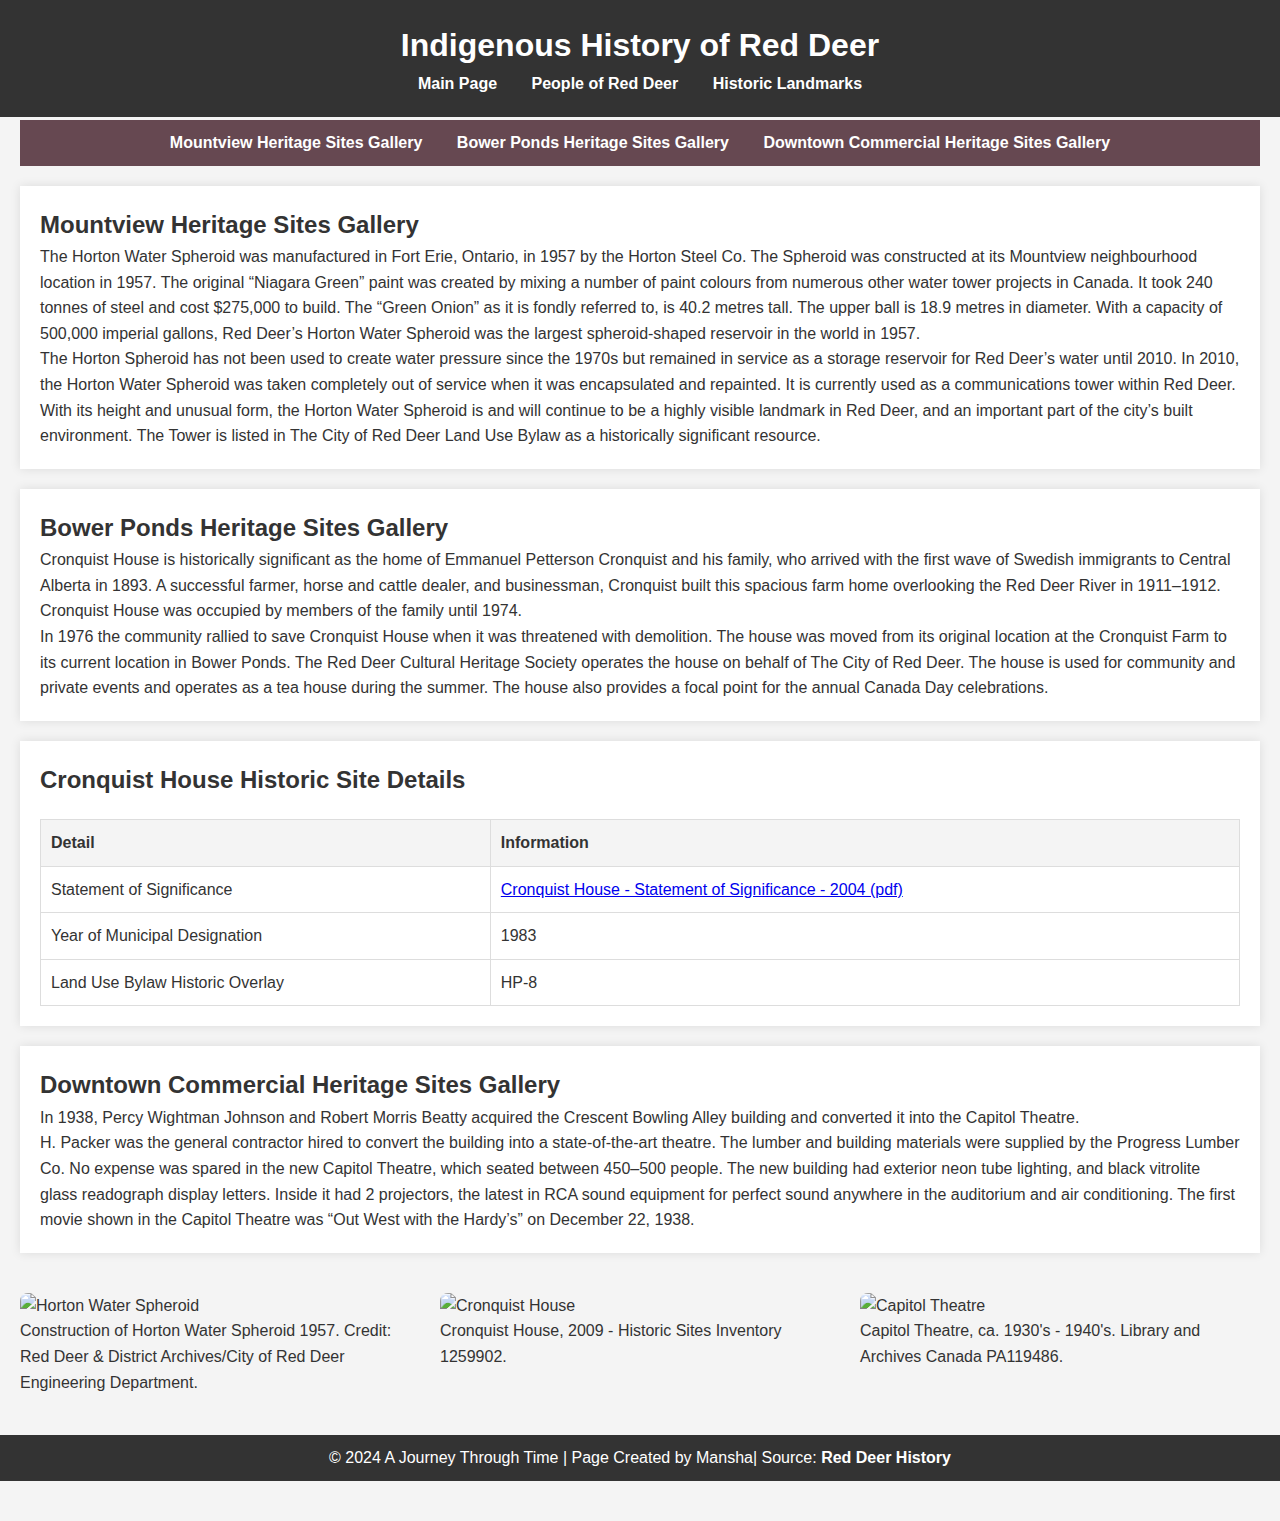
==== indigenous-history.html @ c9fd9f5e "Add files via upload" ====
<!DOCTYPE html>
<html lang="en">
<head>
    <meta charset="UTF-8">
    <meta name="viewport" content="width=device-width, initial-scale=1.0">
    <title>Indigenous History of Red Deer</title>
    <link rel="stylesheet" href="styles1.css">
</head>
<body>
    <header>
        <h1>Indigenous History of Red Deer</h1>
        <nav>
            <ul>
                <li><a href="index.html">Main Page</a></li>
                <li><a href="people-of-reddeer.html">People of Red Deer</a></li>
                <li><a href="historic-landmarks.html">Historic Landmarks</a></li>
             </ul>
        </nav>
    </header>

    <main>
        <nav class="subnav">
            <ul>
                <li><a href="#mountview-heritage-sites-gallery">Mountview Heritage Sites Gallery</a></li>
                <li><a href="#bower-ponds-heritage-sites-gallery">Bower Ponds Heritage Sites Gallery</a></li>
                <li><a href="#downtown-commercial-heritage-sites-gallery">Downtown Commercial Heritage Sites Gallery</a></li>
            </ul>
        </nav>

        <section id="mountview-heritage-sites-gallery">
            <h2>Mountview Heritage Sites Gallery</h2>
            <p>The Horton Water Spheroid was manufactured in Fort Erie, Ontario, in 1957 by the Horton Steel Co. The Spheroid was constructed at its Mountview neighbourhood location in 1957. The original “Niagara Green” paint was created by mixing a number of paint colours from numerous other water tower projects in Canada. It took 240 tonnes of steel and cost $275,000 to build. The “Green Onion” as it is fondly referred to, is 40.2 metres tall. The upper ball is 18.9 metres in diameter. With a capacity of 500,000 imperial gallons, Red Deer’s Horton Water Spheroid was the largest spheroid-shaped reservoir in the world in 1957.</p>

            <p>The Horton Spheroid has not been used to create water pressure since the 1970s but remained in service as a storage reservoir for Red Deer’s water until 2010. In 2010, the Horton Water Spheroid was taken completely out of service when it was encapsulated and repainted. It is currently used as a communications tower within Red Deer. With its height and unusual form, the Horton Water Spheroid is and will continue to be a highly visible landmark in Red Deer, and an important part of the city’s built environment. The Tower is listed in The City of Red Deer Land Use Bylaw as a historically significant resource.</p>
        </section>
        
        <section id="bower-ponds-heritage-sites-gallery">
            <h2>Bower Ponds Heritage Sites Gallery</h2>
            <p>Cronquist House is historically significant as the home of Emmanuel Petterson Cronquist and his family, who arrived with the first wave of Swedish immigrants to Central Alberta in 1893. A successful farmer, horse and cattle dealer, and businessman, Cronquist built this spacious farm home overlooking the Red Deer River in 1911–1912. Cronquist House was occupied by members of the family until 1974.</p>

            <p>In 1976 the community rallied to save Cronquist House when it was threatened with demolition. The house was moved from its original location at the Cronquist Farm to its current location in Bower Ponds. The Red Deer Cultural Heritage Society operates the house on behalf of The City of Red Deer. The house is used for community and private events and operates as a tea house during the summer. The house also provides a focal point for the annual Canada Day celebrations.</p>
        </section>

        <section>
            <h2>Cronquist House Historic Site Details</h2>
            <table>
                <tr>
                    <th>Detail</th>
                    <th>Information</th>
                </tr>
                <tr>
                    <td>Statement of Significance</td>
                    <td><a href="https://www.reddeer.ca/media/reddeerca/about-red-deer/history/heritage/heritage-sites/bower-ponds/Cronquist-House---Statement-of-Significance---1-Apr-2004.pdf" target="_blank">Cronquist House - Statement of Significance - 2004 (pdf)</a></td>
                </tr>
                <tr>
                    <td>Year of Municipal Designation</td>
                    <td>1983</td>
                </tr>
                <tr>
                    <td>Land Use Bylaw Historic Overlay</td>
                    <td>HP-8</td>
                </tr>
            </table>
        </section>

        <section id="downtown-commercial-heritage-sites-gallery">
            <h2>Downtown Commercial Heritage Sites Gallery</h2>
            <p>In 1938, Percy Wightman Johnson and Robert Morris Beatty acquired the Crescent Bowling Alley building and converted it into the Capitol Theatre.</p>

            <p>H. Packer was the general contractor hired to convert the building into a state-of-the-art theatre. The lumber and building materials were supplied by the Progress Lumber Co. No expense was spared in the new Capitol Theatre, which seated between 450–500 people. The new building had exterior neon tube lighting, and black vitrolite glass readograph display letters. Inside it had 2 projectors, the latest in RCA sound equipment for perfect sound anywhere in the auditorium and air conditioning. The first movie shown in the Capitol Theatre was “Out West with the Hardy’s” on December 22, 1938.</p>
        </section>

        <div class="image-gallery">
            <div class="image-box">
                <img src="images/horton-water-spheroid.jpg" alt="Horton Water Spheroid">
                <p>Construction of Horton Water Spheroid 1957. Credit: Red Deer & District Archives/City of Red Deer Engineering Department.</p>
            </div>
            <div class="image-box">
                <img src="images/cronquist-house.jpg" alt="Cronquist House">
                <p>Cronquist House, 2009 - Historic Sites Inventory 1259902.</p>
            </div>
            <div class="image-box">
                <img src="images/capitol-theatre.jpg" alt="Capitol Theatre">
                <p>Capitol Theatre, ca. 1930's - 1940's. Library and Archives Canada PA119486.</p>
            </div>
        </div>    
    </main>

    <footer>
    <p>&copy; 2024 A Journey Through Time | Page Created by Mansha| Source: <a href="https://www.reddeer.ca/about-red-deer/history" target="_blank">Red Deer History</a></p>
</footer>

</body>
</html>
---- styles1.css ----
* {
    margin: 0;
    padding: 0;
    box-sizing: border-box;
}


body {
    font-family: Arial, sans-serif;
    line-height: 1.6;
    color: #333;
    background-color: #f4f4f4;
    padding-top: 60px; 
    padding-bottom: 40px; 
}

/* Sticky Header */
header {
    background-color: #333;
    color: #fff;
    padding: 20px;
    position: fixed;
    top: 0;
    width: 100%;
    z-index: 1000; 
}

header h1 {
    text-align: center;
    font-size: 2em;
}

main {
    margin: 20px auto;
    max-width: max-content;
    padding: 20px;
}
/* Navigation */
nav ul {
    list-style-type: none;
    padding: 0;
    text-align: center;
}

nav ul li {
    display: inline;
    margin: 0 15px;
}

nav ul li a {
    color: #fff;
    text-decoration: none;
    font-weight: bold;
}

nav ul li a:hover {
    text-decoration: underline;
}


.subnav {
    background-color: #664851; 
    color: white;
    padding: 10px 0;
    text-align: center;
    margin-top: 20px; 
}


/* Section Styles */
section {
    padding: 20px;
    margin: 20px 0;
    background-color: #fff;
    box-shadow: 0 0 10px rgba(0, 0, 0, 0.1);
}

/* Table Styles */
table {
    width: 100%;
    border-collapse: collapse;
    margin-top: 20px;
}

table th, table td {
    padding: 10px;
    text-align: left;
    border: 1px solid #ddd;
}

table th {
    background-color: #f4f4f4;
}

/* Gallery Styles */
.image-gallery {
    display: grid;
    grid-template-columns: repeat(3, 1fr);
    gap: 20px;
    margin-top: 40px;
}

.image-box img {
    width: 100%;
    height: 400px;
    border-radius: 8px;
}

/* Footer Styles */
footer {
    background-color: #333;
    color: #fff;
    text-align: center;
    padding: 10px;
    position: relative;
    bottom: 0;
    width: 100%;
}

footer a {
    color: #fff;
    text-decoration: none;
    font-weight: bold;
}



/* Media Queries for Responsiveness */
@media (max-width: 768px) {
    header h1 {
        font-size: 1.5em;
    }

    nav ul li {
        display: block;
        margin: 10px 0;
    }

    

    .image-gallery {
        grid-template-columns: 1fr;
    }

    footer p {
        font-size: 0.9em;
    }
}

@media (max-width: 480px) {
    footer p {
        font-size: 0.8em;
    }
}
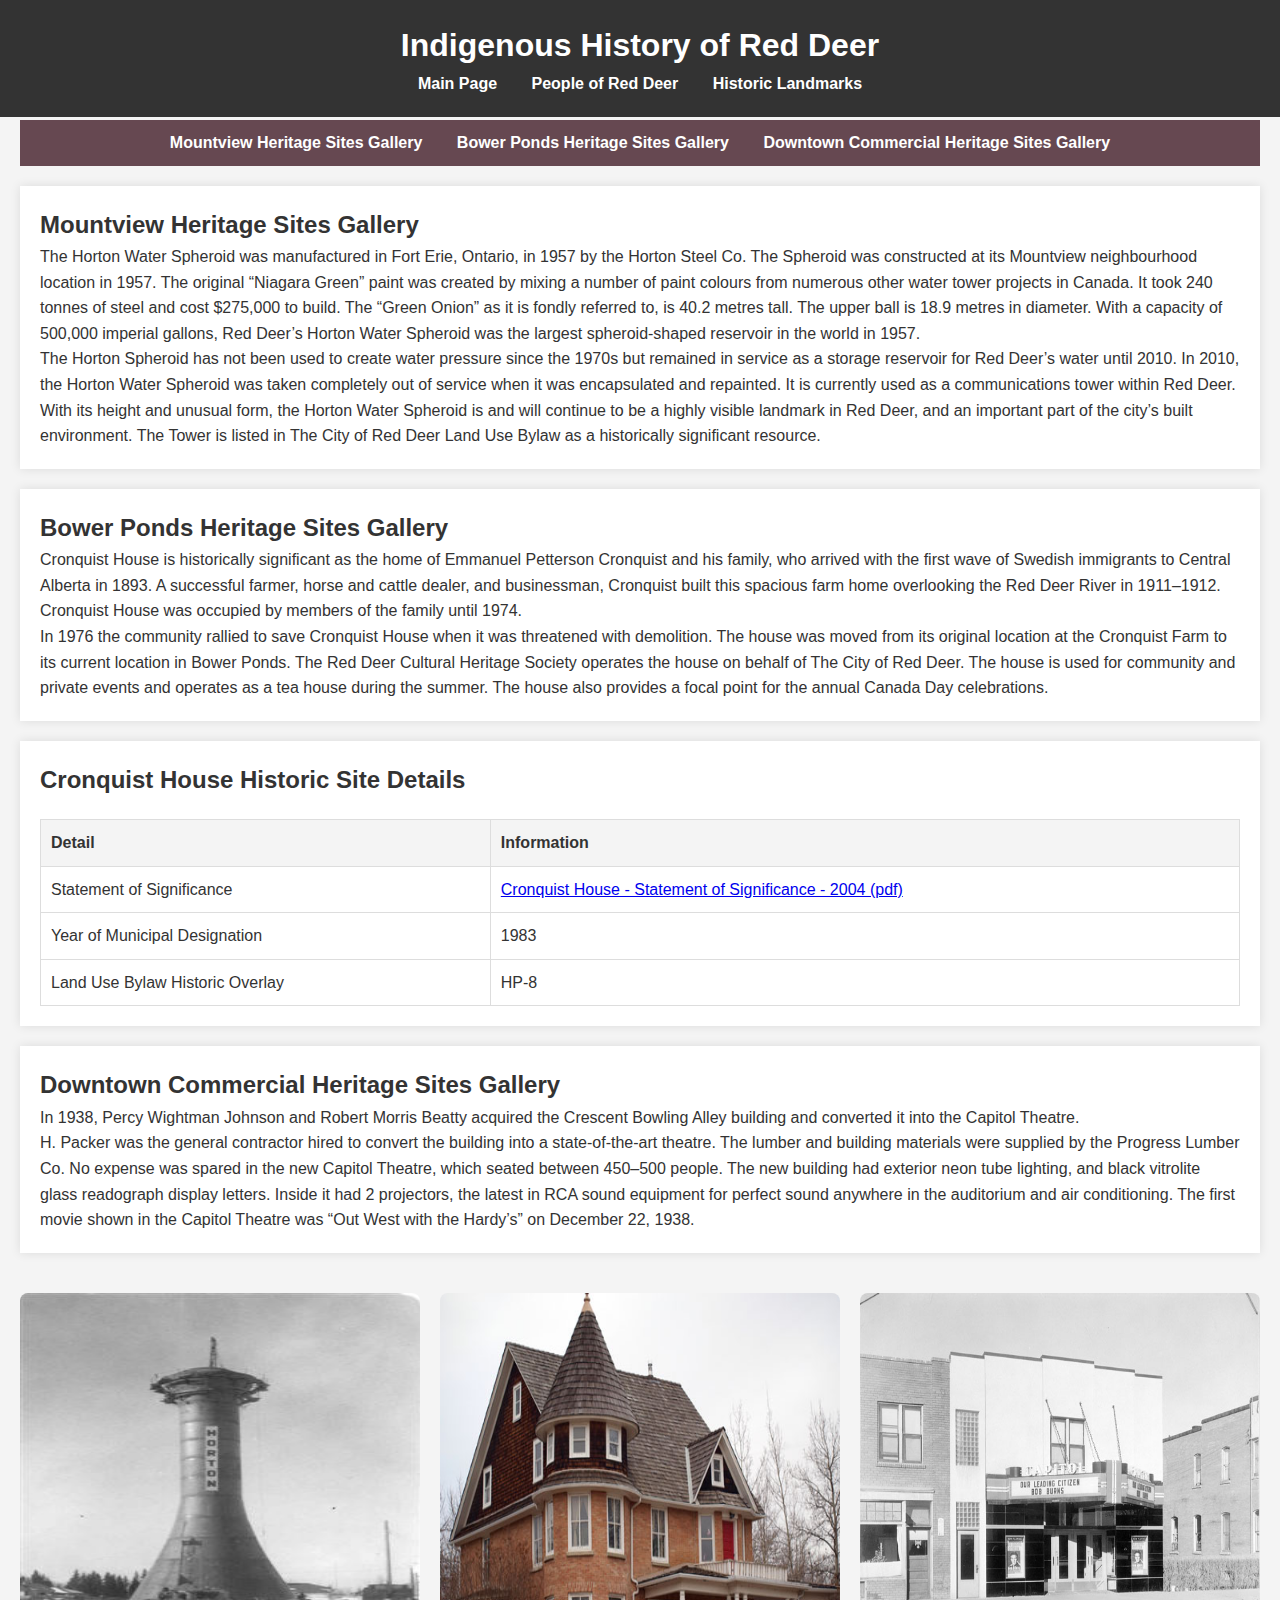
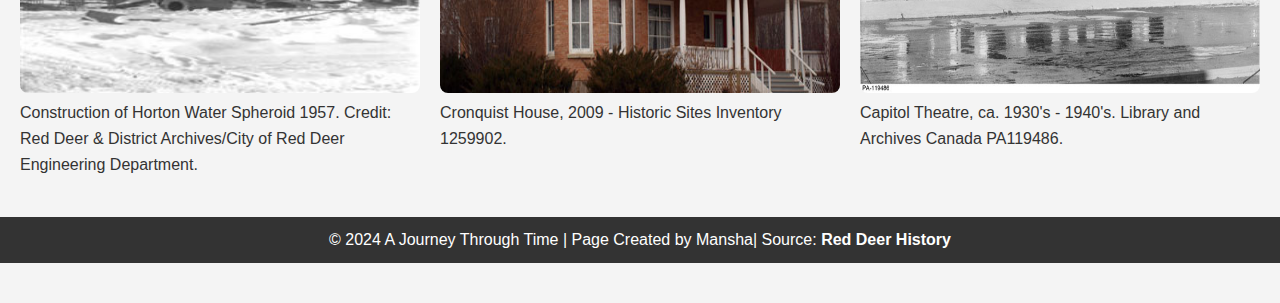
==== commit 972d516d: "Update indigenous-history.html" ====
--- a/indigenous-history.html
+++ b/indigenous-history.html
@@ -72,15 +72,15 @@
 
         <div class="image-gallery">
             <div class="image-box">
-                <img src="images/horton-water-spheroid.jpg" alt="Horton Water Spheroid">
+                <img src="images/Horton-Water-Spheroid.jpg" alt="Horton Water Spheroid">
                 <p>Construction of Horton Water Spheroid 1957. Credit: Red Deer & District Archives/City of Red Deer Engineering Department.</p>
             </div>
             <div class="image-box">
-                <img src="images/cronquist-house.jpg" alt="Cronquist House">
+                <img src="images/Cronquist-House.jpg" alt="Cronquist House">
                 <p>Cronquist House, 2009 - Historic Sites Inventory 1259902.</p>
             </div>
             <div class="image-box">
-                <img src="images/capitol-theatre.jpg" alt="Capitol Theatre">
+                <img src="images/Capitol-Theatre.jpg" alt="Capitol Theatre">
                 <p>Capitol Theatre, ca. 1930's - 1940's. Library and Archives Canada PA119486.</p>
             </div>
         </div>    
